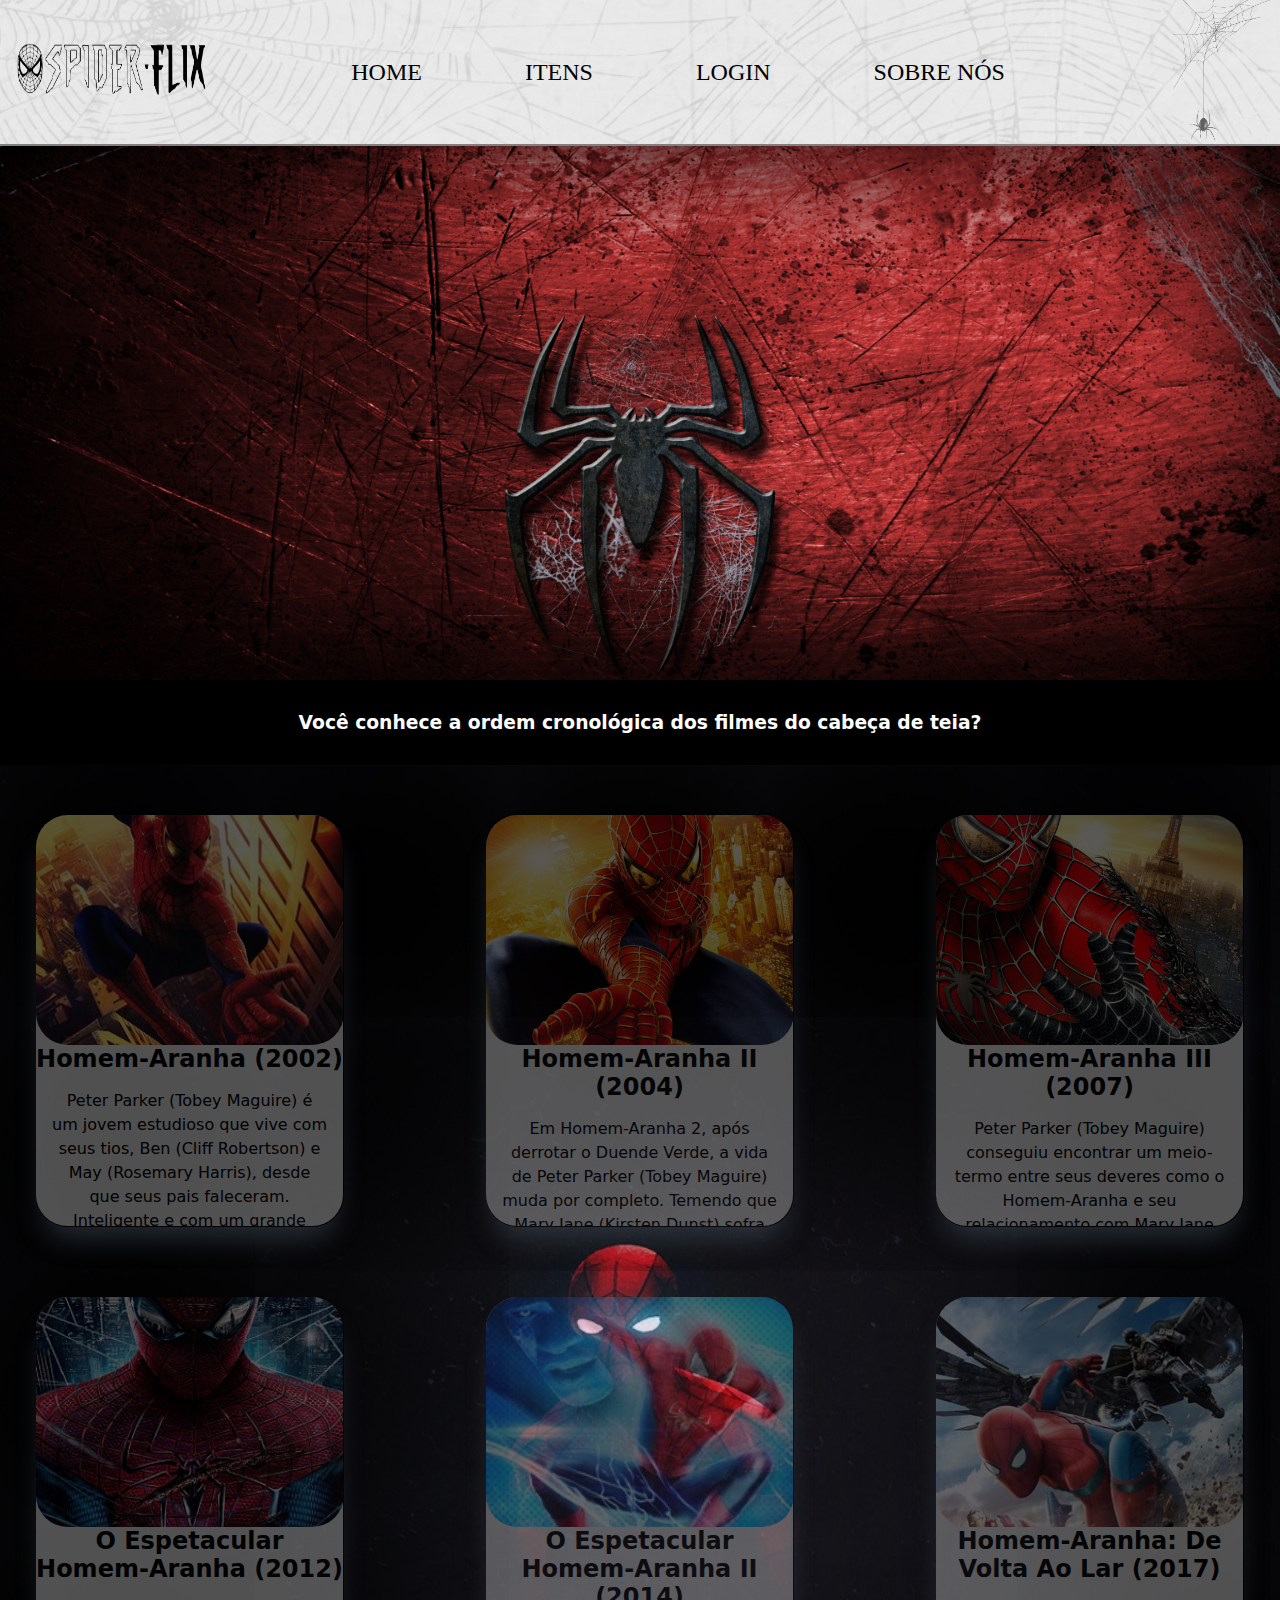
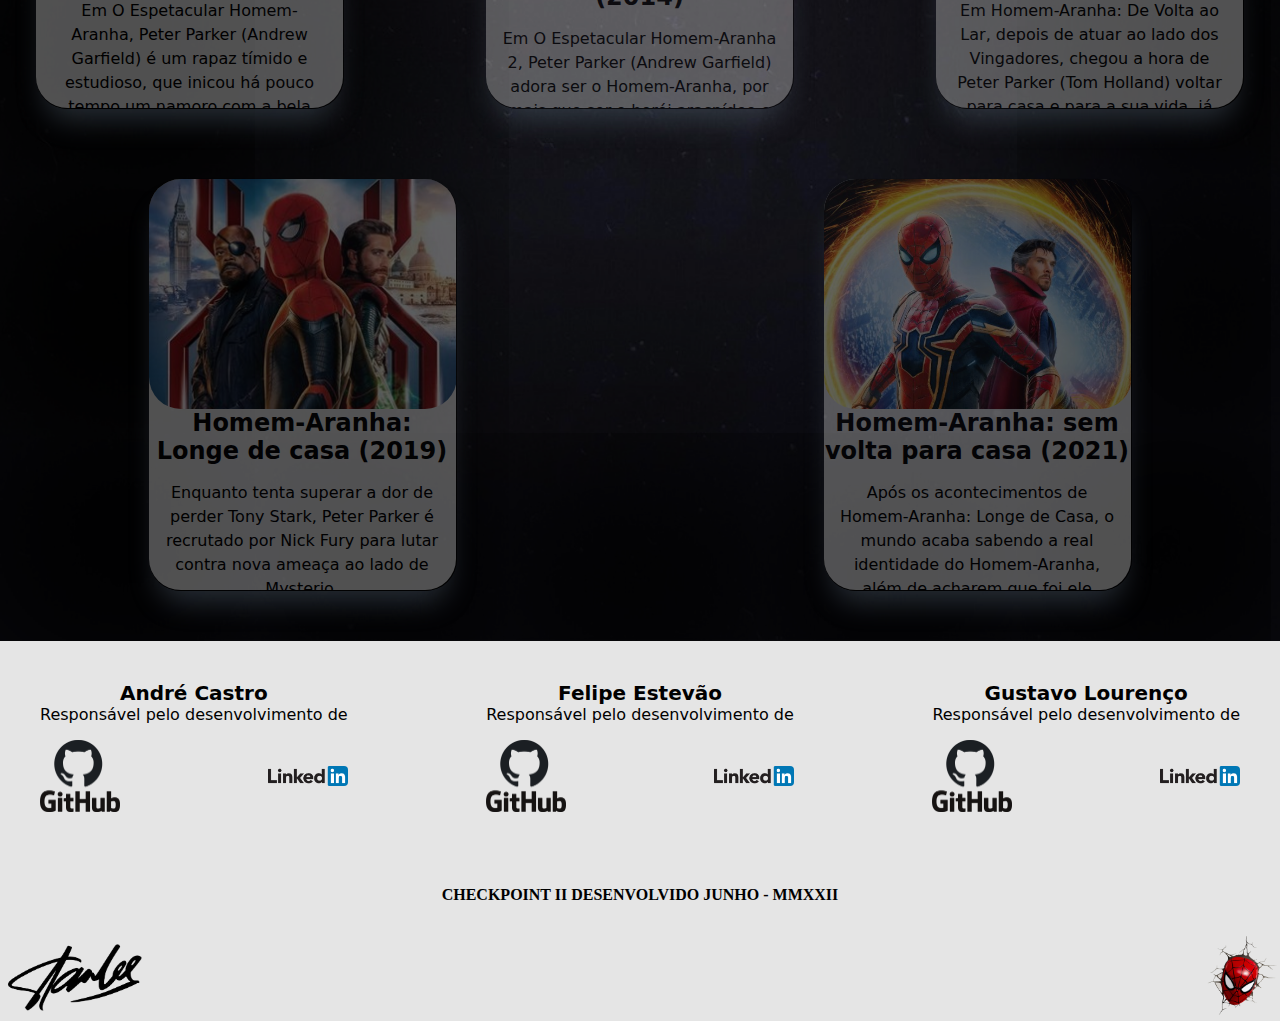
==== index.html @ 1be3f2aa "Add files via upload" ====
<!DOCTYPE html>
<html lang="en">
  <head>
    <meta charset="UTF-8" />
    <meta http-equiv="X-UA-Compatible" content="IE=edge" />
    <meta name="viewport" content="width=device-width, initial-scale=1.0" />
    <link rel="shortcut icon" href="img/Icons8-Halloween-Spider-3.ico" type="image/x-icon">
    <title>Spider-Man_CheckPoint II</title>
    <link rel="stylesheet" href="css/style.css" />
  </head>

  <body>

    <!--Inicio cabeçalho-->
    <header>
      <div class="logo__effect">
        <img class="logo2" id="home__menu" src="img/logo2.png">
      </div>

      <nav class="menu__nav">
        <ol>
          <li><a href="#home__menu">HOME</a></li>
          <li><a href="#spider__cards">ITENS</a></li>
          <li><a href="#">LOGIN</a></li>
          <li><a href="#about__us">SOBRE NÓS</a></li>
        </ol>
      </nav>
      <img class="decoration__menu" src="img/background__menu_details.png" />
    </header>
    <!--Fim cabeçalho-->

    <!--Inicio banner-->
    <div class="banner__spider_man"></div>
    <!--Fim banner-->

    <!--Inicio Cards-->
    <section class="cards__spider" id="spider__cards">
      <h3>Você conhece a ordem cronológica dos filmes do cabeça de teia?</h3>

      <div class="container___films">

        <div class="cardfilm__1 slide01 cardfilm">
          <div class="container__backgroundfilm1"></div>
          <div class="container__text">
            <h4>Homem-Aranha (2002)</h4>
            <p>
              Peter Parker (Tobey Maguire) é um jovem estudioso que vive com
              seus tios, Ben (Cliff Robertson) e May (Rosemary Harris), desde
              que seus pais faleceram. Inteligente e com um grande interesse
              pela ciência, Peter tem dificuldade em se relacionar com seus
              colegas, por ser tímido e por eles o considerarem um nerd. Até
              que, em uma demonstração científica, um acidente inesperado faz
              com que aranha modificada geneticamente pique Peter. A partir de
              então seu corpo é quimicamente alterado pela picada da aranha,
              fazendo com que Peter possa escalar paredes e tetos, emitir pelos
              punhos um fluido ultra-resistente semelhante à uma teia de aranha
              e passe a ter um "sentido de aranha", que o avisa sempre que há
              perigo por perto, além de superforça e visão ampliada.
              Inicialmente Peter pensa em usar seus novos poderes para ganhar
              dinheiro, adotando o nome de Homem-Aranha e se apresentando em
              lutas de exibição. Porém, ao permitir que um ladrão fuja por não
              considerar sua função capturá-lo, o fugitivo acaba assassinando
              seu tio Ben. A partir de então, Peter decide não mais usar seus
              poderes para proveito próprio e sim para enfrentar o mal, tendo
              como seu primeiro grande desafio enfrentar o psicótico Duende
              Verde (Willem Dafoe), que na verdade é o empresário Norman Osborn
              após ter sido exposto à um gás experimental que lhe deu uma
              segunda personalidade e grande força física.
            </p>
          </div>
          <div class="button__card">
            <button><a href="#"> LER MAIS</a></button>
          </div>
        </div>

        <div class="cardfilm__2 slide02 cardfilm">
          <div class="container__backgroundfilm2"></div>
          <div class="container__text">
            <div class="container__text">
              <h4>Homem-Aranha II (2004)</h4>
              <p>
                Em Homem-Aranha 2, após derrotar o Duende Verde, a vida de Peter
                Parker (Tobey Maguire) muda por completo. Temendo que Mary Jane
                (Kirsten Dunst) sofra algum risco por ser ele o Homem-Aranha,
                Peter continua escondendo o amor que sente e se mantém longe
                dela. Ao mesmo tempo precisa lidar com Harry (James Franco), seu
                melhor amigo, cuja raiva pelo Homem-Aranha aumenta cada vez mais
                por considerá-lo como sendo o assassino de seu pai. Além disso
                sua tia May (Rosemary Harris) passa por uma fase difícil após a
                morte de seu tio Ben, estranhando também o comportamento do
                sobrinho. Enquanto precisa lidar com seus problemas particulares
                Peter recebe ainda uma má notícia: o surgimento do Dr. Octopus
                (Alfred Molina), um homem que possui tentáculos presos ao corpo.
              </p>
            </div>
          </div>
          <div class="button__card">
            <button><a href="#"> LER MAIS</a></button>
          </div>
        </div>

        <div class="cardfilm__3 slide03 cardfilm">
          <div class="container__backgroundfilm3"></div>
          <div class="container__text">
            <h4>Homem-Aranha III (2007)</h4>
            <p>
              Peter Parker (Tobey Maguire) conseguiu encontrar um meio-termo
              entre seus deveres como o Homem-Aranha e seu relacionamento com
              Mary Jane (Kirsten Dunst). Porém o sucesso como herói e a
              bajulação dos fãs, entre eles Gwen Stacy (Bryce Dallas Howard),
              faz com que Peter se torne auto-confiante demais e passe a
              negligenciar as pessoas que se importam com ele. Porém a situação
              muda quando ele precisa enfrentar Flint Marko (Thomas Haden
              Church), mais conhecido como o Homem-Areia, que possui ligações
              com a morte do seu tio Ben. Tendo que lidar com o sentimento de
              vingança, Peter passa a usar um estranho uniforme negro, que se
              adapta ao seu corpo.
            </p>
          </div>
          <div class="button__card">
            <button><a href="#"> LER MAIS</a></button>
          </div>
        </div>

        <div class="cardfilm__4 slide04 cardfilm">
          <div class="container__backgroundfilm4"></div>
          <div class="container__text">
            <h4>O Espetacular Homem-Aranha (2012)</h4>
            <p>
              Em O Espetacular Homem-Aranha, Peter Parker (Andrew Garfield) é um rapaz tímido e estudioso, que inicou há pouco tempo um namoro com a bela Gwen Stacy (Emma Stone), sua colega de colégio. Ele vive com os tios, May (Sally Field) e Ben (Martin Sheen), desde que foi deixado pelos pais, Richard (Campbell Scott) e Mary (Embeth Davidtz). Certo dia, o jovem encontra uma misteriosa maleta que pertenceu a seu pai. O artefato faz com que visite o laboratório do dr. Curt Connors (Rhys Ifans) na Oscorp. Parker está em busca de respostas sobre o que aconteceu com os pais, só que acaba entrando em rota de colisão com o perigoso alter-ego de Connors, o vilão Lagarto.
            </p>
          </div>
          <div class="button__card">
            <button><a href="#"> LER MAIS</a></button>
          </div>
        </div>

        <div class="cardfilm__5 slide05 cardfilm">
          <div class="container__backgroundfilm5"></div>
          <div class="container__text">
            <h4>O Espetacular Homem-Aranha II (2014)</h4>
            <p>
              Em O Espetacular Homem-Aranha 2, Peter Parker (Andrew Garfield)
              adora ser o Homem-Aranha, por mais que ser o herói aracnídeo o
              coloque em situações bem complicadas, especialmente com sua
              namorada Gwen Stacy (Emma Stone) e sua tia May (Sally Field).
              Apesar disto, ele equilibra suas várias facetas da forma que pode.
              No momento, Peter está mais preocupado é com o fantasma da
              promessa feita ao pai de Gwen, de que se afastaria dela para
              protegê-la. Ao mesmo tempo ele precisa lidar com o retorno de um
              velho amigo, Harry Osborn (Dane DeHaan), e o surgimento de um
              vilão poderoso: Electro (Jamie Foxx).
            </p>
          </div>
          <div class="button__card">
            <button><a href="#"> LER MAIS</a></button>
          </div>
        </div>

        <div class="cardfilm__6 slide06 cardfilm">
          <div class="container__backgroundfilm6"></div>
          <div class="container__text">
            <h4>Homem-Aranha: De Volta Ao Lar (2017)</h4>
            <p>
              Em Homem-Aranha: De Volta ao Lar, depois de atuar ao lado dos
              Vingadores, chegou a hora de Peter Parker (Tom Holland) voltar
              para casa e para a sua vida, já não mais tão normal. Lutando
              diariamente contra pequenos crimes nas redondezas, ele pensa ter
              encontrado a missão de sua vida quando o terrível vilão Abutre
              (Michael Keaton) surge amedrontando a cidade. O problema é que a
              tarefa não será tão fácil como ele imaginava.
            </p>
          </div>
          <div class="button__card">
            <button><a href="#"> LER MAIS</a></button>
          </div>
        </div>

        <div class="cardfilm__7 slide07 cardfilm">
          <div class="container__backgroundfilm7"></div>
          <div class="container__text">
            <h4>Homem-Aranha: Longe de casa (2019)</h4>
            <p>
              Enquanto tenta superar a dor de perder Tony Stark, Peter Parker é
              recrutado por Nick Fury para lutar contra nova ameaça ao lado de
              Mysterio.
            </p>
          </div>
          <div class="button__card">
            <button><a href="#"> LER MAIS</a></button>
          </div>
        </div>

        <div class="cardfilm__8 slide08 cardfilm">
          <div class="container__backgroundfilm8"></div>
          <div class="container__text">
            <h4> Homem-Aranha: sem volta para casa (2021)</h4>
            <p>
              Após os acontecimentos de Homem-Aranha: Longe de Casa, o mundo
              acaba sabendo a real identidade do Homem-Aranha, além de acharem
              que foi ele quem matou Mysterio. Peter acaba pedindo ajuda para o
              Doutor Estranho para que ele apague essa informação de sua
              identidade secreta do mundo, mas o feitiço da errado e
              estranhamente, vilões de outras versões do Homem-Aranha de outros
              universos acabam indo para seu mundo, dificultando a vida de
              Peter.
            </p>
          </div>
          <div class="button__card">
            <button><a href="#"> LER MAIS</a></button>
          </div>
        </div>
      </div>
    </section>
    <!--Fim Cards-->
    
    <!--Inicio rodapé-->
    <footer id="about__us">

      <div class="dev__group">

        <div class="student__01 student ">
          <p class="name__student">André Castro</p>
          <p>Responsável pelo desenvolvimento de</p>
          <div class="links">
            <a href="https://github.com/AndreCastro06" target="_blank"
              ><img src="img/Github__logo.png"
            /></a>
            <a
              href="https://www.linkedin.com/in/andr%C3%A9-castro-45932011a/"
              target="_blank"
              ><img src="img/Linkedin__logo.png"
            /></a>
          </div>
        </div>

        <div class="student__02 student">
          <p class="name__student">Felipe Estevão</p>
          <p>Responsável pelo desenvolvimento de</p>
          <div class="links">
            <a href="https://github.com/Felipeestevao01" target="_blank"><img src="img/Github__logo.png" /></a>
            <a href="" target="_blank"><img src="img/Linkedin__logo.png" /></a>
          </div>
        </div>

        <div class="student__03 student">
          <p class="name__student">Gustavo Lourenço</p>
          <p>Responsável pelo desenvolvimento de</p>
          <div class="links">
            <a href="" target="_blank"><img src="img/Github__logo.png" /></a>
            <a href="" target="_blank"><img src="img/Linkedin__logo.png" /></a>
          </div>
        </div>

      </div>

      <div class="data__dev">
        <p>CHECKPOINT II DESENVOLVIDO JUNHO - MMXXII</p>
        </div>
        <div class="homenage__headspider">
          
          <img class="homenage" src="img/homenage__footer.png">
          <div></div> 
        <a href="#home__menu"
          ><img class="head__spider" src="img/footer__headspider.png"
        /></a>
  
      </div>
    </footer>
    <!--Fim rodapé-->
  </body>
</html>
---- css/style.css ----
* {
    box-sizing: border-box;
    padding: 0;
    margin: 0;
}

html {
    scroll-behavior: smooth;
    font-family: system-ui, -apple-system, BlinkMacSystemFont, 'Segoe UI', Roboto, Oxygen, Ubuntu, Cantarell, 'Open Sans', 'Helvetica Neue', sans-serif;
}

body {
    background-color: black;
    position: center;
    background-repeat:inherit;
    
}

/*Cabeçalho*/
header {
    width: 100vw;
    display: flex;
    align-items: center;
    justify-content: space-between;
    font-family: 'THE AMAZING SPIDER-MAN', 'Roboto';
    border-bottom: 2px solid gray;
    background-image: url(../img/background__menu.png);
    background-position: bottom;
}

.logo2 {
    margin-left: 30px;
    align-items: center;
    Width: 192px;
    Height: 55px;
    margin-left: 16px;
    margin-bottom: 8px;
    margin-top: 8px;
}

.logo2:hover {
    transform: scale(1.15);
    transition: 1.2s;
}

.decoration__menu {
    height: 144px;
    opacity: 70%;
}

ol {
    display: flex;
    align-items: center;
    gap: 5px;
    margin-right: 16px;
}

.background__menu {
    display: flex;
    align-items: center;
    justify-content: space-around;
}

.menu__nav ol {
    list-style-type: none;

}

.menu__nav li {
    border: solid 2px transparent;
    border-radius: 24px;
    padding: 15px;
    align-items: center;
    justify-items: center;
    transition: all 1.2s;
}

.menu__nav a {
    font-size: 24px;
    color: black;
    text-decoration: none;
    padding: 32px;

}

.menu__nav li:hover {
    transform: scale(1.25);
    border: solid 4px rgb(6, 47, 134);
    background-image: url(../img/background__botton.png);
    background-position: center;
    background-size: cover;
    border-radius: 15px;
}

/*.imagem5:hover {
    border: 10px solid #136497;
    border-radius: 50%;
}
*/

.menu__nav a:hover {
    font-size: 32px;
    color: rgb(134, 38, 39);
    text-decoration: none;
}

.decoration__menu:hover {
    height: 144px;
    opacity: 100%;
    transform: scale(1.10);
    transition: 1s;
}
/*Fim cabeçalho*/

/*Banner*/
.banner__spider_man {
    height: 534px;
    width: 100%;
    background-image: url(../img/banner__spider_man.jpg);
    background-position: center;
    background-repeat: no-repeat;
    background-size: cover;
    background-attachment: fixed;
    box-shadow: inset 0 0 10em black;
}

h3 {
    color:white;
    text-align: center;
    padding-bottom: 32px;
    padding-top: 32px;
}
/*Banner*/

/*Cards*/
.cards__spider {
    display: flex;
    flex-direction: column;
    
}

.container___films {
     background-image: url(../img/background__body.jpg);
    gap: 70px;
    padding-top: 50px;
    display: flex;
    align-items: center;
    justify-content: space-around;
    flex-wrap: wrap;
    background-position: center;
    background-size: cover;
    padding-bottom: 50px;
    box-shadow: inset 5em 5em 20em 20em black;
}

.cardfilm__1,
.cardfilm__2,
.cardfilm__3,
.cardfilm__4,
.cardfilm__5,
.cardfilm__6,
.cardfilm__7,
.cardfilm__8 {
    opacity: 35%;
    Width: 308px;
    Height: 412px;
    border-radius: 32px;
    background-color: rgb(229, 229, 229);
    box-shadow: rgb(111, 130, 150) 0px 20px 30px -10px;
    border-bottom: 1px solid;
    border-right: 1px solid;
    
    overflow-y: scroll;
    scroll-behavior: initial;
    overflow-x: hidden;
    cursor: pointer;
}

.container__text h4 {
    font-size: 24px;
    text-align:center;
}

.container__text p {
    padding: 16px;
    line-height: 24px;
    text-align: center;
    font-size: 16px;
}

.cardfilm__1:hover {
    transform: scale(1.20);
    transition: 2s;
    text-decoration: none;
    background-color: black;
    color:white;
    opacity: 100%;
}

.cardfilm__2:hover {
    transform: scale(1.20);
    transition: 2s;
    text-decoration: none;
    background-color: black;
    color:white;
    opacity: 100%;
}

.cardfilm__3:hover {
    transform: scale(1.20);
    transition: 2s;
    text-decoration: none;
    background-color: black;
    color:white;
    opacity: 100%;
}

.cardfilm__4:hover {
    transform: scale(1.20);
    transition: 2s;
    text-decoration: none;
    background-color: black;
    color:white;
    opacity: 100%;
}

.cardfilm__5:hover {
    transform: scale(1.20);
    transition: 2s;
    text-decoration: none;
    background-color: black;
    color:white;
    opacity: 100%;
}

.cardfilm__6:hover {
    transform: scale(1.20);
    transition: 2s;
    text-decoration: none;
    background-color: black;
    color:white;
    opacity: 100%;
}

.cardfilm__7:hover {
    transform: scale(1.20);
    transition: 2s;
    text-decoration: none;
    background-color: black;
    color:white;
    opacity: 100%;
}

.cardfilm__8:hover {
    transform: scale(1.20);
    transition: 2s;
    text-decoration: none;
    background-color: black;
    color:white;
    opacity: 100%;
}

.button__card {
    display: flex;
    align-items: center;
    justify-content: center;
    transform: scale(1.05);
    transition: 2s;
    text-decoration: none;
    color:white;
}

button {
    border-radius: 5%;
    background-color: rgb(21, 18, 156);
    Width: 136px;
    Height: 34px;
}


button a {
    text-decoration: none;
    font-size: 16px;
    padding: 12px 28px 12px 28px;
    color: white;

}

button:hover {
    transition: 2s;
    text-decoration: none;
    background-color: red;
    color:black;
    
}
button a:hover {
    transition: 2s;
    color: black;
}

.container__backgroundfilm1,
.container__backgroundfilm2,
.container__backgroundfilm3,
.container__backgroundfilm4,
.container__backgroundfilm5,
.container__backgroundfilm6,
.container__backgroundfilm7,
.container__backgroundfilm8 {
    Width: 308px;
    Height: 230px;
    background-position: center;
    background-size: 308px;
    background-repeat: no-repeat;
    border-radius: 32px;
}

.container__backgroundfilm1 {
    background-image: url(../img/backgroundfilm1.jpg);
}

.container__backgroundfilm2 {
    background-image: url(../img/backgroundfilm2.jpg);
}

.container__backgroundfilm3 {
    background-image: url(../img/backgroundfilm3.jpg);
}

.container__backgroundfilm4 {
    background-image: url(../img/backgroundfilm4.jpg);
}

.container__backgroundfilm5 {
    background-image: url(../img/backgroundfilm5.jpg);
}

.container__backgroundfilm6 {
    background-image: url(../img/backgroundfilm6.jpg);
}

.container__backgroundfilm7 {
    background-image: url(../img/backgroundfilm7.jpg);
}

.container__backgroundfilm8 {
    background-image: url(../img/backgroundfilm8.jpg);
}
/*Fim Cards*/

/*Rodapé*/
footer {
    width: 100vw;
    display: flex;
    flex-direction: column;
    background-color: rgb(229, 229, 229);
}

.dev__group {
    display: flex;
    flex-direction: row;
    padding: 40px;
    display: flex;
    align-items: center;
    justify-content: space-between;
}
.student {
    text-align: center;
}

footer img {
    gap: 20px;
    border-radius: 4px;
    width: 80px;
}

.name__student {
    font-size: 20px;
    font-weight: bold;
}

.links {
    margin-top: 16px;
    display: flex;
    align-items: center;
    justify-content: space-between;
}

.links img {
    transition: all 0.7s;
}

.links img:hover {
    text-shadow: rgba(255, 255, 255, 0.1) 0px 1px 1px 0px inset, rgba(50, 50, 93, 0.25) 0px 50px 100px -20px, rgba(0, 0, 0, 0.3) 0px 30px 60px -30px;
}

.data__dev {
    font-family: 'THE AMAZING SPIDER-MAN', 'Roboto';
    font-size: 16px;
    text-align: center;
    font-weight: bold;
}

.data__dev p {
    padding: 30px;
}

.homenage__headspider {
    display: flex;
    align-items: center;
    justify-content: space-between;
}

.homenage {
    width: 150px;
}

.head__spider {
    transition: all 1.2s;
}

.head__spider:hover {
    -webkit-transform: rotateZ(360deg);
    transform: rotatez(360deg);
}
/*Fim rodapé*/

/*Responsividade mobile*/
@media (max-width: 425px) {

    nav {
        display: none;

    }
    h3 {
        font-size: .7rem;
    }

    .logo2 {
        width: 13
    }

    .cardfilm{
        height: 400px;
        width: 308px;
    }
    footer {
        font-size: 0.5rem;


    }

    footer img {
        width: 50px;

    }

    .dev__group {
        display: flex;
        align-items: center;
        flex-direction: column;
        gap: 20px;
    }

    .links {
        justify-content: center;
        gap: 50px;
    }
    .data__dev {
        font-size: .7rem;
        padding-bottom: 20px;
    }
    .homenage__headspider{
        justify-content: center;
        gap: 20px;
    }

    .head__spider {

        width: 90px;
        }
}
/*Responsividade mobile*/

/*Responsividade Tablet*/
@media (max-width: 768px) {

    nav {
        display: none;

    }

    .decoration__menu{
        opacity: 100;
    }
    .container___films{
        box-shadow: inset 1em 10em 20em 10em black;
    }
    .dev__group {
        display: flex;
        align-items: center;
        flex-direction: column;
        gap: 20px;
    }

}
/*Responsividade Tablet*/
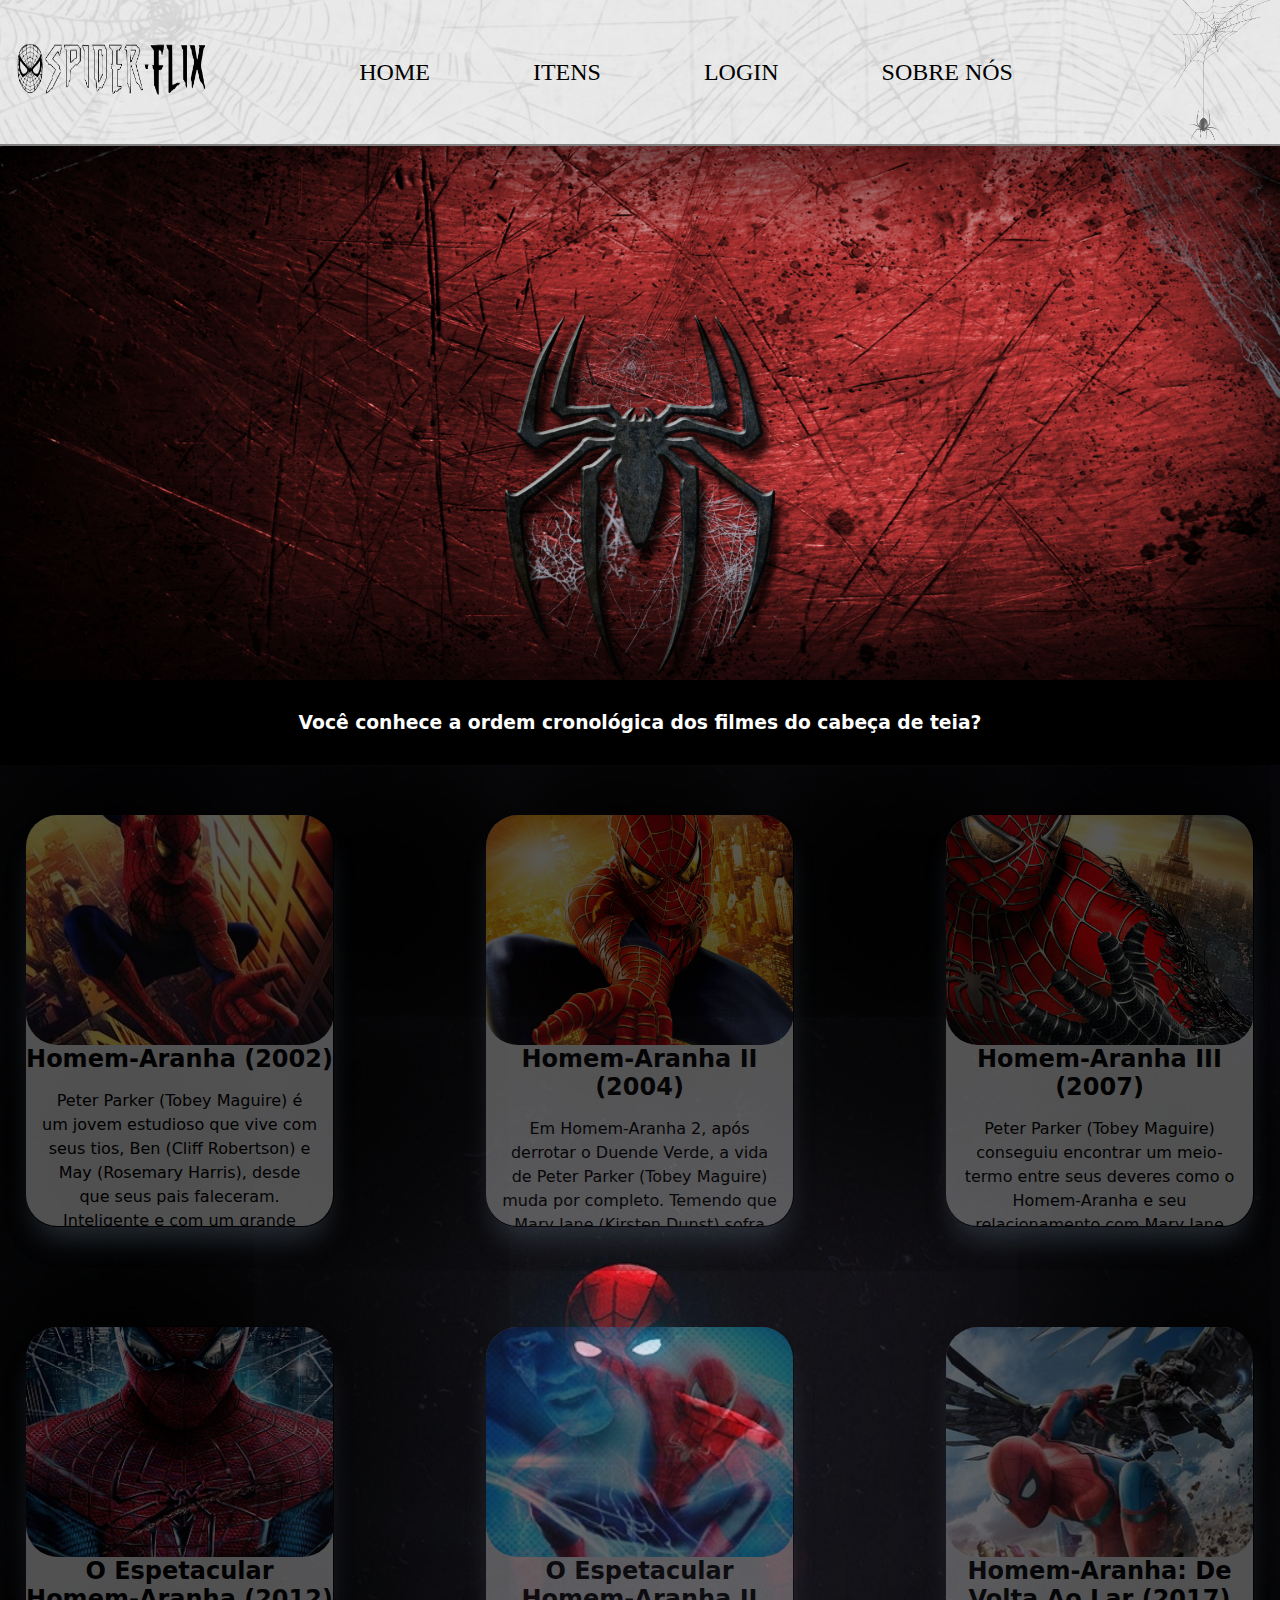
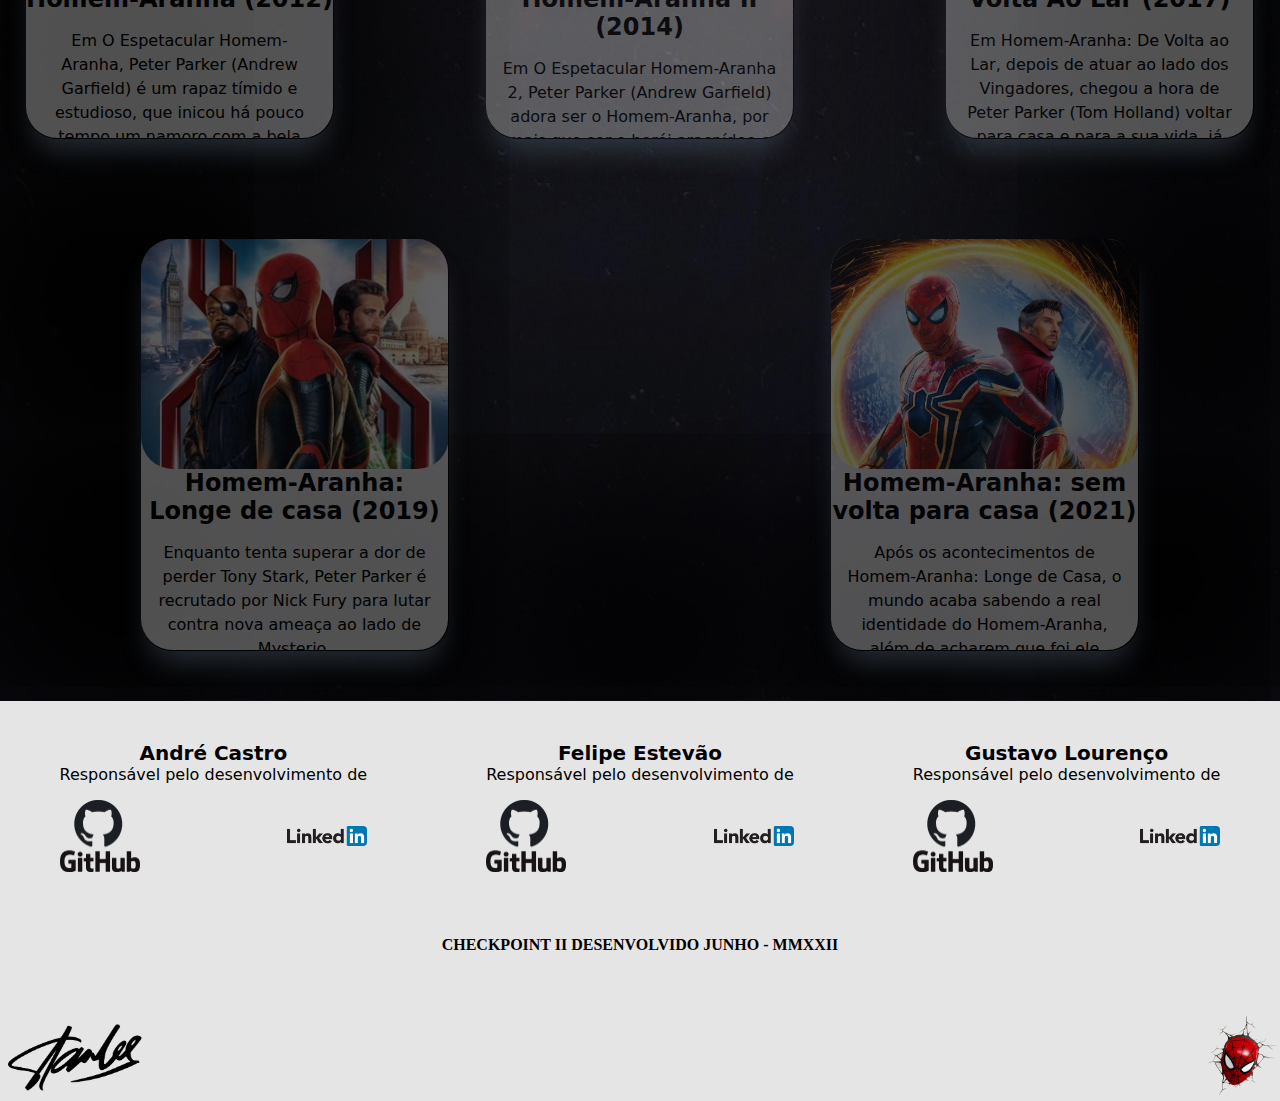
==== commit 836a3b42: "Add files via upload" ====
--- a/index.html
+++ b/index.html
@@ -1,5 +1,5 @@
 <!DOCTYPE html>
-<html lang="en">
+<html lang="pt-br">
   <head>
     <meta charset="UTF-8" />
     <meta http-equiv="X-UA-Compatible" content="IE=edge" />
@@ -15,7 +15,7 @@
     <header>
       <div class="logo__effect">
         <img class="logo2" id="home__menu" src="img/logo2.png">
-      </div>
+      </div> 
 
       <nav class="menu__nav">
         <ol>
--- a/css/style.css
+++ b/css/style.css
@@ -1,3 +1,5 @@
+@import url('http://fonts.cdnfonts.com/css/the-amazing-spider-man');
+
 * {
     box-sizing: border-box;
     padding: 0;
@@ -10,9 +12,9 @@
 }
 
 body {
-    background-color: black;
-    position: center;
-    background-repeat:inherit;
+    
+    background-color: black;
+    
     
 }
 
@@ -29,8 +31,8 @@
 }
 
 .logo2 {
-    margin-left: 30px;
-    align-items: center;
+    
+    
     Width: 192px;
     Height: 55px;
     margin-left: 16px;
@@ -52,13 +54,12 @@
     display: flex;
     align-items: center;
     gap: 5px;
-    margin-right: 16px;
 }
 
 .background__menu {
     display: flex;
     align-items: center;
-    justify-content: space-around;
+    /* justify-content: space-around; */
 }
 
 .menu__nav ol {
@@ -115,7 +116,7 @@
 /*Banner*/
 .banner__spider_man {
     height: 534px;
-    width: 100%;
+    width: 100vw;
     background-image: url(../img/banner__spider_man.jpg);
     background-position: center;
     background-repeat: no-repeat;
@@ -140,8 +141,9 @@
 }
 
 .container___films {
-     background-image: url(../img/background__body.jpg);
-    gap: 70px;
+    
+    background-image: url(../img/background__body.jpg);
+    gap: 100px;
     padding-top: 50px;
     display: flex;
     align-items: center;
@@ -356,12 +358,13 @@
 }
 
 .dev__group {
+    width: 100vw;
     display: flex;
     flex-direction: row;
-    padding: 40px;
-    display: flex;
-    align-items: center;
-    justify-content: space-between;
+    padding-top: 40px;
+    display: flex;
+    align-items: center;
+    justify-content:space-around;
 }
 .student {
     text-align: center;
@@ -401,7 +404,8 @@
 }
 
 .data__dev p {
-    padding: 30px;
+    padding-top: 60px;
+    padding-bottom: 60px;
 }
 
 .homenage__headspider {
@@ -493,7 +497,13 @@
         opacity: 100;
     }
     .container___films{
+        background-size:cover;
+        background-repeat: no-repeat;
         box-shadow: inset 1em 10em 20em 10em black;
+    }
+     .homenage__headspider{
+        justify-content:space-between;
+        gap: 20px;
     }
     .dev__group {
         display: flex;
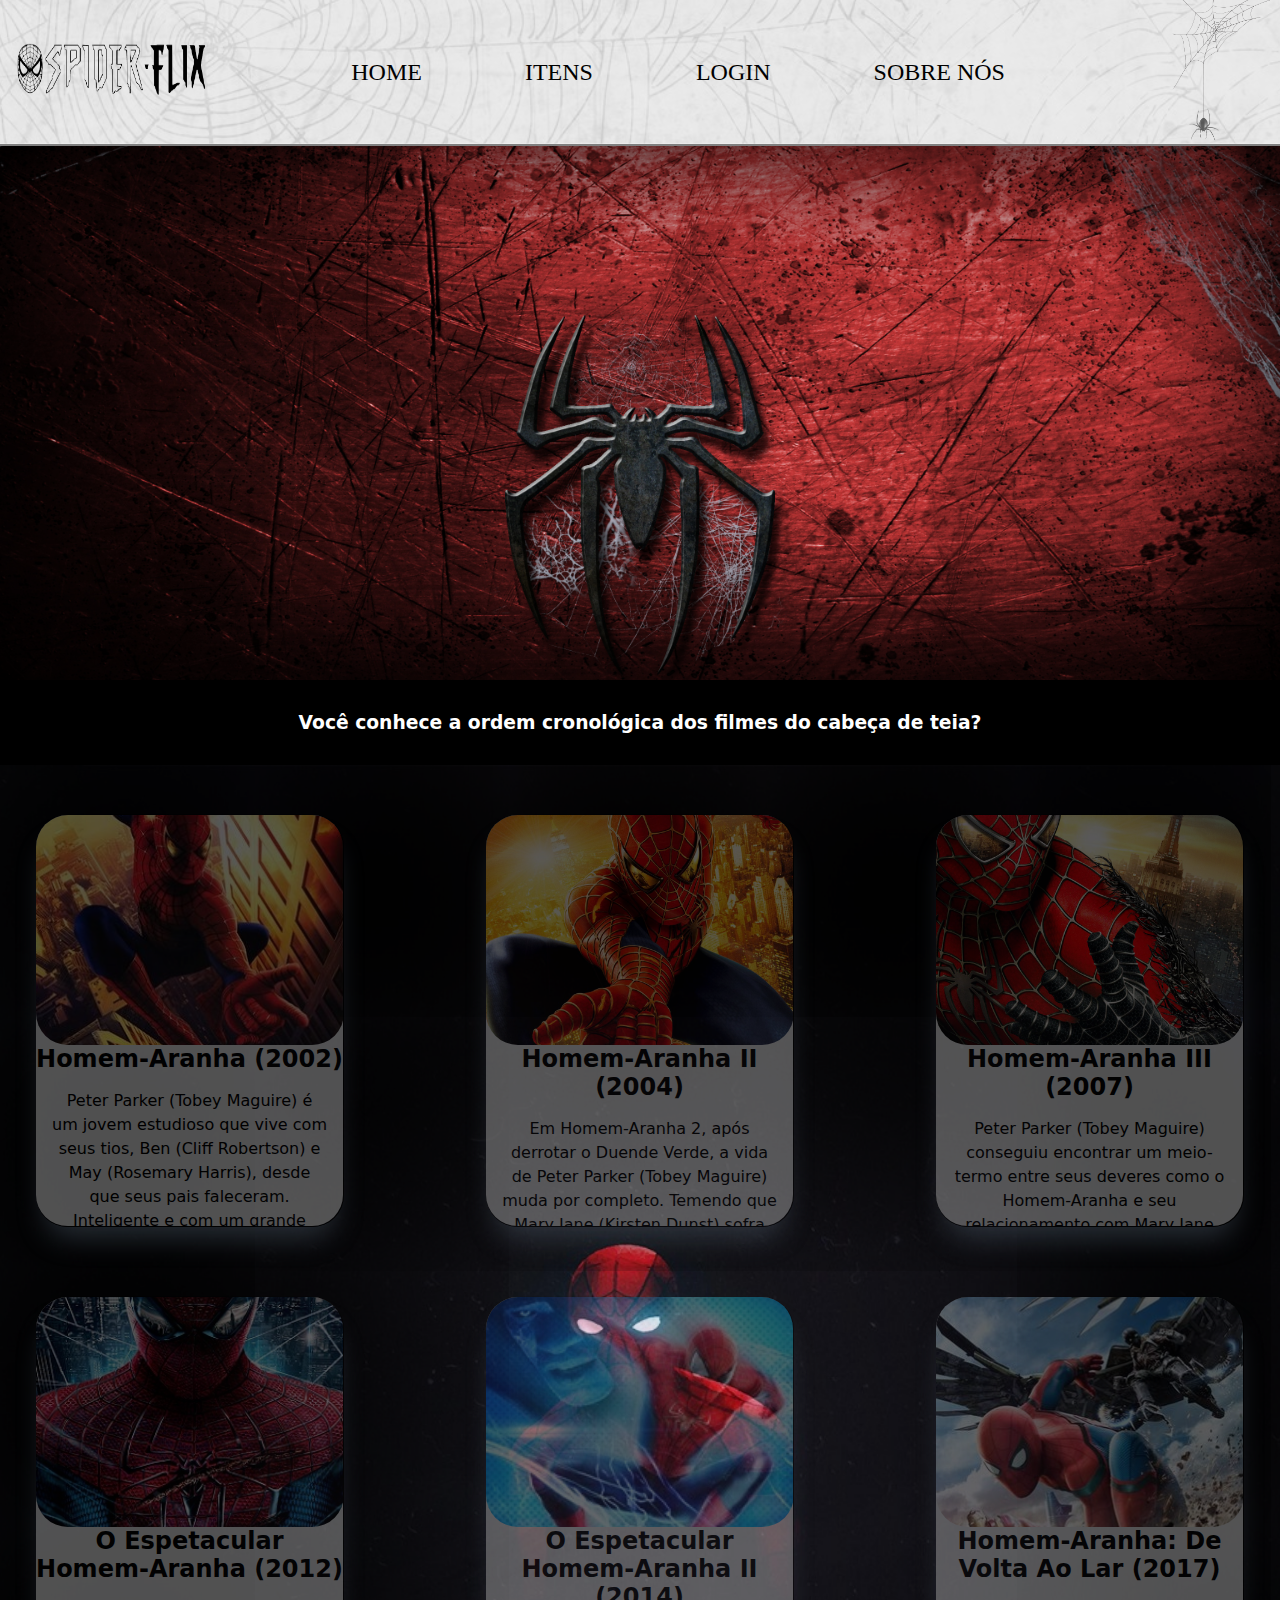
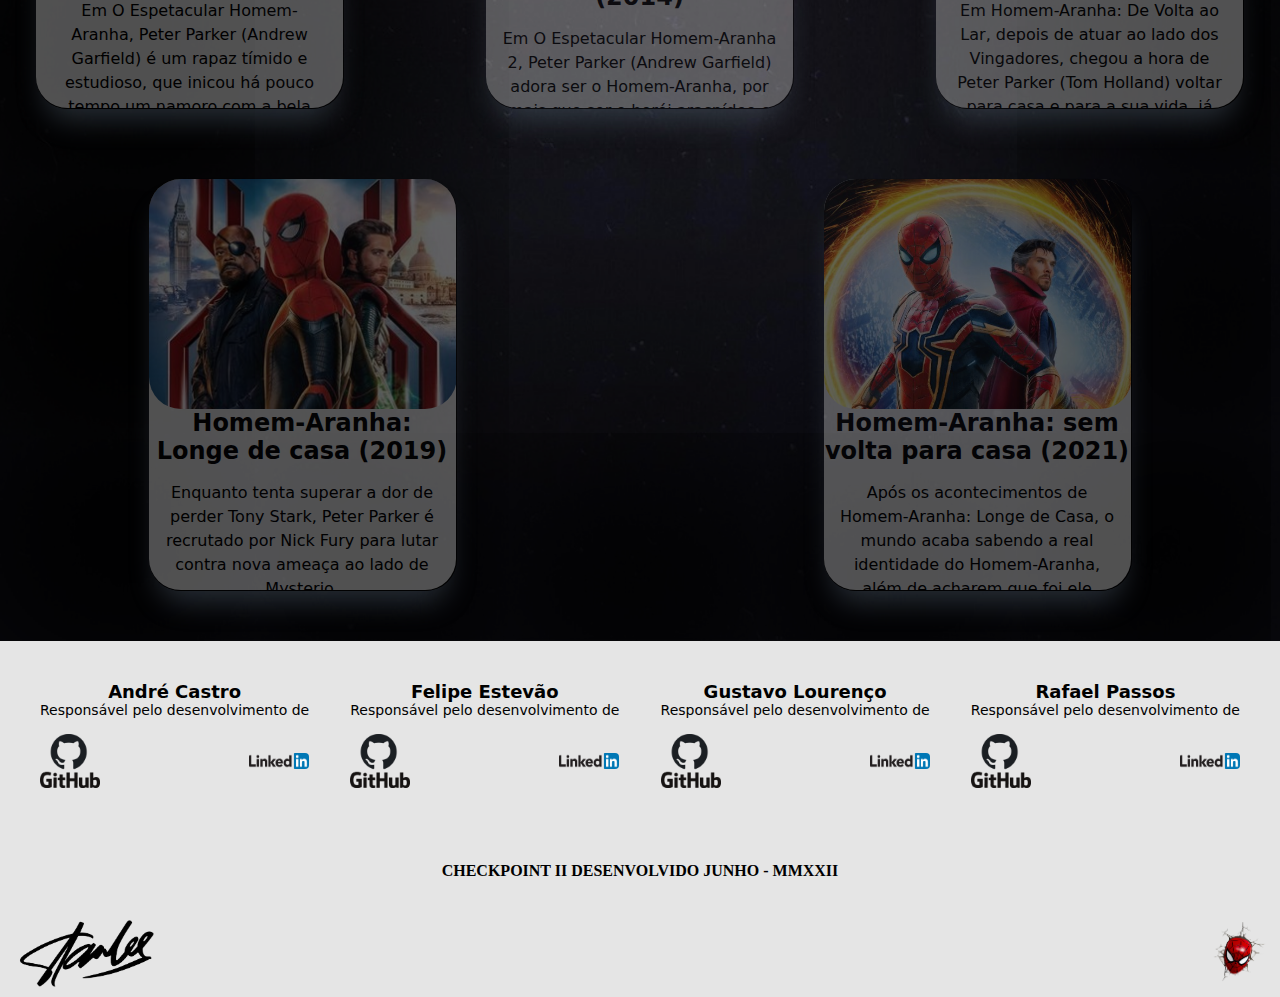
==== commit 5dd558c0: "Add files via upload" ====
--- a/index.html
+++ b/index.html
@@ -1,5 +1,5 @@
 <!DOCTYPE html>
-<html lang="pt-br">
+<html lang="en">
   <head>
     <meta charset="UTF-8" />
     <meta http-equiv="X-UA-Compatible" content="IE=edge" />
@@ -15,7 +15,7 @@
     <header>
       <div class="logo__effect">
         <img class="logo2" id="home__menu" src="img/logo2.png">
-      </div> 
+      </div>
 
       <nav class="menu__nav">
         <ol>
@@ -39,8 +39,8 @@
 
       <div class="container___films">
 
-        <div class="cardfilm__1 slide01 cardfilm">
-          <div class="container__backgroundfilm1"></div>
+        <div class="card__film ">
+          <div class="container__backgroundfilm1 background__card"></div>
           <div class="container__text">
             <h4>Homem-Aranha (2002)</h4>
             <p>
@@ -69,12 +69,12 @@
             </p>
           </div>
           <div class="button__card">
-            <button><a href="#"> LER MAIS</a></button>
-          </div>
-        </div>
-
-        <div class="cardfilm__2 slide02 cardfilm">
-          <div class="container__backgroundfilm2"></div>
+            <button><a href="Detail_film.html"> LER MAIS</a></button>
+          </div>
+        </div>
+
+        <div class="card__film">
+          <div class="container__backgroundfilm2 background__card"></div>
           <div class="container__text">
             <div class="container__text">
               <h4>Homem-Aranha II (2004)</h4>
@@ -95,12 +95,12 @@
             </div>
           </div>
           <div class="button__card">
-            <button><a href="#"> LER MAIS</a></button>
-          </div>
-        </div>
-
-        <div class="cardfilm__3 slide03 cardfilm">
-          <div class="container__backgroundfilm3"></div>
+            <button><a href="Detail_film.html"> LER MAIS</a></button>
+          </div>
+        </div>
+
+      <div class="card__film">
+          <div class="container__backgroundfilm3 background__card"></div>
           <div class="container__text">
             <h4>Homem-Aranha III (2007)</h4>
             <p>
@@ -118,12 +118,12 @@
             </p>
           </div>
           <div class="button__card">
-            <button><a href="#"> LER MAIS</a></button>
-          </div>
-        </div>
-
-        <div class="cardfilm__4 slide04 cardfilm">
-          <div class="container__backgroundfilm4"></div>
+            <button><a href="Detail_film.html"> LER MAIS</a></button>
+          </div>
+        </div>
+
+        <div class="card__film">
+          <div class="container__backgroundfilm4 background__card"></div>
           <div class="container__text">
             <h4>O Espetacular Homem-Aranha (2012)</h4>
             <p>
@@ -131,12 +131,12 @@
             </p>
           </div>
           <div class="button__card">
-            <button><a href="#"> LER MAIS</a></button>
-          </div>
-        </div>
-
-        <div class="cardfilm__5 slide05 cardfilm">
-          <div class="container__backgroundfilm5"></div>
+            <button><a href="Detail_film.html"> LER MAIS</a></button>
+          </div>
+        </div>
+
+        <div class="card__film">
+          <div class="container__backgroundfilm5 background__card"></div>
           <div class="container__text">
             <h4>O Espetacular Homem-Aranha II (2014)</h4>
             <p>
@@ -153,12 +153,12 @@
             </p>
           </div>
           <div class="button__card">
-            <button><a href="#"> LER MAIS</a></button>
-          </div>
-        </div>
-
-        <div class="cardfilm__6 slide06 cardfilm">
-          <div class="container__backgroundfilm6"></div>
+            <button><a href="Detail_film.html"> LER MAIS</a></button>
+          </div>
+        </div>
+
+        <div class="card__film">
+          <div class="container__backgroundfilm6 background__card"></div>
           <div class="container__text">
             <h4>Homem-Aranha: De Volta Ao Lar (2017)</h4>
             <p>
@@ -172,12 +172,12 @@
             </p>
           </div>
           <div class="button__card">
-            <button><a href="#"> LER MAIS</a></button>
-          </div>
-        </div>
-
-        <div class="cardfilm__7 slide07 cardfilm">
-          <div class="container__backgroundfilm7"></div>
+            <button><a href="Detail_film.html"> LER MAIS</a></button>
+          </div>
+        </div>
+
+        <div class="card__film">
+          <div class="container__backgroundfilm7 background__card"></div>
           <div class="container__text">
             <h4>Homem-Aranha: Longe de casa (2019)</h4>
             <p>
@@ -187,12 +187,12 @@
             </p>
           </div>
           <div class="button__card">
-            <button><a href="#"> LER MAIS</a></button>
-          </div>
-        </div>
-
-        <div class="cardfilm__8 slide08 cardfilm">
-          <div class="container__backgroundfilm8"></div>
+            <button><a href="Detail_film.html"> LER MAIS</a></button>
+          </div>
+        </div>
+
+        <div class="card__film">
+          <div class="container__backgroundfilm8 background__card"></div>
           <div class="container__text">
             <h4> Homem-Aranha: sem volta para casa (2021)</h4>
             <p>
@@ -207,7 +207,7 @@
             </p>
           </div>
           <div class="button__card">
-            <button><a href="#"> LER MAIS</a></button>
+            <button><a href="Detail_film.html"> LER MAIS</a></button>
           </div>
         </div>
       </div>
@@ -221,7 +221,7 @@
 
         <div class="student__01 student ">
           <p class="name__student">André Castro</p>
-          <p>Responsável pelo desenvolvimento de</p>
+          <p class="office">Responsável pelo desenvolvimento de</p>
           <div class="links">
             <a href="https://github.com/AndreCastro06" target="_blank"
               ><img src="img/Github__logo.png"
@@ -236,22 +236,30 @@
 
         <div class="student__02 student">
           <p class="name__student">Felipe Estevão</p>
-          <p>Responsável pelo desenvolvimento de</p>
+          <p class="office">Responsável pelo desenvolvimento de</p>
           <div class="links">
             <a href="https://github.com/Felipeestevao01" target="_blank"><img src="img/Github__logo.png" /></a>
-            <a href="" target="_blank"><img src="img/Linkedin__logo.png" /></a>
+            <a href="https://www.linkedin.com/in/felipeestevaosilva/" target="_blank"><img src="img/Linkedin__logo.png" /></a>
           </div>
         </div>
 
         <div class="student__03 student">
           <p class="name__student">Gustavo Lourenço</p>
-          <p>Responsável pelo desenvolvimento de</p>
-          <div class="links">
-            <a href="" target="_blank"><img src="img/Github__logo.png" /></a>
-            <a href="" target="_blank"><img src="img/Linkedin__logo.png" /></a>
-          </div>
-        </div>
-
+          <p class="office">Responsável pelo desenvolvimento de</p>
+          <div class="links">
+            <a href="https://github.com/gualourenco" target="_blank"><img src="img/Github__logo.png" /></a>
+            <a href="https://www.linkedin.com/in/gualourenco/" target="_blank"><img src="img/Linkedin__logo.png" /></a>
+          </div>
+        </div>
+
+        <div class="student__04 student">
+          <p class="name__student">Rafael Passos</p>
+          <p class="office">Responsável pelo desenvolvimento de</p>
+          <div class="links">
+            <a href="https://github.com/R4fvel" target="_blank"><img src="img/Github__logo.png" /></a>
+            <a href="https://www.linkedin.com/in/rafael-passos-a32b96231/" target="_blank"><img src="img/Linkedin__logo.png" /></a>
+          </div>
+        </div>
       </div>
 
       <div class="data__dev">
--- a/css/style.css
+++ b/css/style.css
@@ -1,5 +1,3 @@
-@import url('http://fonts.cdnfonts.com/css/the-amazing-spider-man');
-
 * {
     box-sizing: border-box;
     padding: 0;
@@ -12,15 +10,14 @@
 }
 
 body {
-    
-    background-color: black;
-    
+    background-color: black;
+    position: center;
+    background-repeat:inherit;
     
 }
 
 /*Cabeçalho*/
 header {
-    width: 100vw;
     display: flex;
     align-items: center;
     justify-content: space-between;
@@ -31,8 +28,8 @@
 }
 
 .logo2 {
-    
-    
+    margin-left: 30px;
+    align-items: center;
     Width: 192px;
     Height: 55px;
     margin-left: 16px;
@@ -54,12 +51,13 @@
     display: flex;
     align-items: center;
     gap: 5px;
+    margin-right: 16px;
 }
 
 .background__menu {
     display: flex;
     align-items: center;
-    /* justify-content: space-around; */
+    justify-content: space-around;
 }
 
 .menu__nav ol {
@@ -116,7 +114,7 @@
 /*Banner*/
 .banner__spider_man {
     height: 534px;
-    width: 100vw;
+
     background-image: url(../img/banner__spider_man.jpg);
     background-position: center;
     background-repeat: no-repeat;
@@ -141,9 +139,8 @@
 }
 
 .container___films {
-    
-    background-image: url(../img/background__body.jpg);
-    gap: 100px;
+     background-image: url(../img/background__body.jpg);
+    gap: 70px;
     padding-top: 50px;
     display: flex;
     align-items: center;
@@ -155,14 +152,7 @@
     box-shadow: inset 5em 5em 20em 20em black;
 }
 
-.cardfilm__1,
-.cardfilm__2,
-.cardfilm__3,
-.cardfilm__4,
-.cardfilm__5,
-.cardfilm__6,
-.cardfilm__7,
-.cardfilm__8 {
+.card__film {
     opacity: 35%;
     Width: 308px;
     Height: 412px;
@@ -300,14 +290,7 @@
     color: black;
 }
 
-.container__backgroundfilm1,
-.container__backgroundfilm2,
-.container__backgroundfilm3,
-.container__backgroundfilm4,
-.container__backgroundfilm5,
-.container__backgroundfilm6,
-.container__backgroundfilm7,
-.container__backgroundfilm8 {
+.background__card{
     Width: 308px;
     Height: 230px;
     background-position: center;
@@ -351,33 +334,35 @@
 
 /*Rodapé*/
 footer {
-    width: 100vw;
     display: flex;
     flex-direction: column;
     background-color: rgb(229, 229, 229);
 }
 
 .dev__group {
-    width: 100vw;
     display: flex;
     flex-direction: row;
-    padding-top: 40px;
-    display: flex;
-    align-items: center;
-    justify-content:space-around;
+    padding: 40px;
+    display: flex;
+    align-items: center;
+    justify-content: space-between;
 }
 .student {
     text-align: center;
+}
+
+.office{
+    font-size: 14px;
 }
 
 footer img {
     gap: 20px;
     border-radius: 4px;
-    width: 80px;
+    width: 60px;
 }
 
 .name__student {
-    font-size: 20px;
+    font-size: 18px;
     font-weight: bold;
 }
 
@@ -388,13 +373,7 @@
     justify-content: space-between;
 }
 
-.links img {
-    transition: all 0.7s;
-}
-
-.links img:hover {
-    text-shadow: rgba(255, 255, 255, 0.1) 0px 1px 1px 0px inset, rgba(50, 50, 93, 0.25) 0px 50px 100px -20px, rgba(0, 0, 0, 0.3) 0px 30px 60px -30px;
-}
+
 
 .data__dev {
     font-family: 'THE AMAZING SPIDER-MAN', 'Roboto';
@@ -404,8 +383,7 @@
 }
 
 .data__dev p {
-    padding-top: 60px;
-    padding-bottom: 60px;
+    padding: 30px;
 }
 
 .homenage__headspider {
@@ -416,10 +394,12 @@
 
 .homenage {
     width: 150px;
+    margin-left: 12px;
 }
 
 .head__spider {
     transition: all 1.2s;
+    margin-right: 12px;
 }
 
 .head__spider:hover {
@@ -427,6 +407,181 @@
     transform: rotatez(360deg);
 }
 /*Fim rodapé*/
+
+
+
+/*Pagina Detail Film,*/
+.detail__film_cover {
+    height:534px;
+    margin: 50px;
+    background-image: url(../img/background__detailfilmbanner.jpg);
+    background-position: top;
+    background-size:contain;
+    background-repeat: no-repeat;
+    box-shadow: inset 22em 0 10em black;
+}
+.detail__title{
+    color:white; 
+    padding-left: 32px;
+    padding-top: 32px;
+}
+.detail__text{
+    color:white;
+    padding: 40px 200px;
+    line-height: 27px;
+    font-size: 16px;
+}
+
+.creators{
+    display: flex;
+    flex-direction: row;
+    flex-wrap: wrap;
+    justify-content: space-around;
+    gap: 20px;
+    
+}
+
+.creator_film {
+    display: flex;
+    flex-direction: column;
+    text-align: center;
+    color: white;
+}
+.creator_film h3 {
+    padding: 20px;
+    font-size: 1.6rem;
+}
+
+.creator_film p {
+    font-size: .8rem;
+}
+
+.trailer{
+    margin: 50px;
+    display: flex;
+    justify-content: center;
+
+}   
+
+/*Pagina Login Film*/
+
+.main_login{
+
+    height: 100vh;
+    width: 100vw;
+    display: flex;
+    flex-direction: column;
+    row-gap: 30px;
+
+}
+
+.background_main_login {
+
+    background-image: url(../img/Background__menu.png);
+    
+}
+
+.login_logo {
+    padding-top: 10px;
+    display: flex;
+    justify-content: center;
+    
+    
+}
+
+
+
+.login_logo2{
+
+    -moz-transform: scaleX(-1);
+    -o-transform: scaleX(-1);
+    -webkit-transform: scaleX(-1);
+    transform: scaleX(-1);
+    
+}
+
+.login_logo2 img {
+
+    height: 300px;
+
+}
+
+.form_imageformimage {
+
+    width: 100%;
+    display: flex;
+    flex-direction: row;
+    justify-content: space-evenly;
+    align-items: center;
+    column-gap: 100px;
+   
+}
+
+.image_spidersense img{
+    height: 300px;
+}
+
+.form_login {
+    display: flex;
+    flex-direction: column;
+    justify-content: center;
+    align-items: center;
+    gap: 13px;
+
+}
+
+.label_login {
+
+    width: 250px;
+    display: flex;
+    flex-direction: column;
+    gap: 7px;
+}
+
+.label_login input {
+    height: 35px;
+
+    padding-left: 5px;
+    border-radius: 10px;
+}
+
+.button_login {
+    display: flex;
+    align-items: center;
+    justify-content: center;
+    transform: scale(1.05);
+    transition: 2s;
+    text-decoration: none;
+    color:white;
+    border-radius: 5%;
+    background-color: red;
+    Width: 136px;
+    Height: 34px;
+}
+
+.button_login a {
+    text-decoration: none;
+    font-size: 16px;
+    padding: 12px 28px 12px 28px;
+    color: white;
+
+}
+
+.button_login:hover {
+    transition: 2s;
+    text-decoration: none;
+    background: rgb(34,37,195);
+    background: linear-gradient(0deg, rgba(34,37,195,1) 19%, rgba(255,0,0,1) 42%);
+    color:black;
+    
+}
+button a:hover {
+    transition: 2s;
+    color: black;
+}
+
+
+
 
 /*Responsividade mobile*/
 @media (max-width: 425px) {
@@ -482,6 +637,26 @@
 
         width: 90px;
         }
+
+    .detail__film_cover{
+        height: 290px;
+        box-shadow: inset 6em 0 10em black;
+    }
+
+    .detail__text{
+    
+        padding: 40px;
+        line-height: 27px;
+        font-size: 16px;
+    }
+
+    .trailer{
+        height: 300px;
+        margin: 10px 0;
+        display: flex;
+        justify-content: center;
+
+    }  
 }
 /*Responsividade mobile*/
 
@@ -496,14 +671,10 @@
     .decoration__menu{
         opacity: 100;
     }
+
+    
     .container___films{
-        background-size:cover;
-        background-repeat: no-repeat;
         box-shadow: inset 1em 10em 20em 10em black;
-    }
-     .homenage__headspider{
-        justify-content:space-between;
-        gap: 20px;
     }
     .dev__group {
         display: flex;
@@ -511,6 +682,9 @@
         flex-direction: column;
         gap: 20px;
     }
+    .detail__film_cover{
+        box-shadow: inset 4em 5em 10em black;
+    }
 
 }
 /*Responsividade Tablet*/